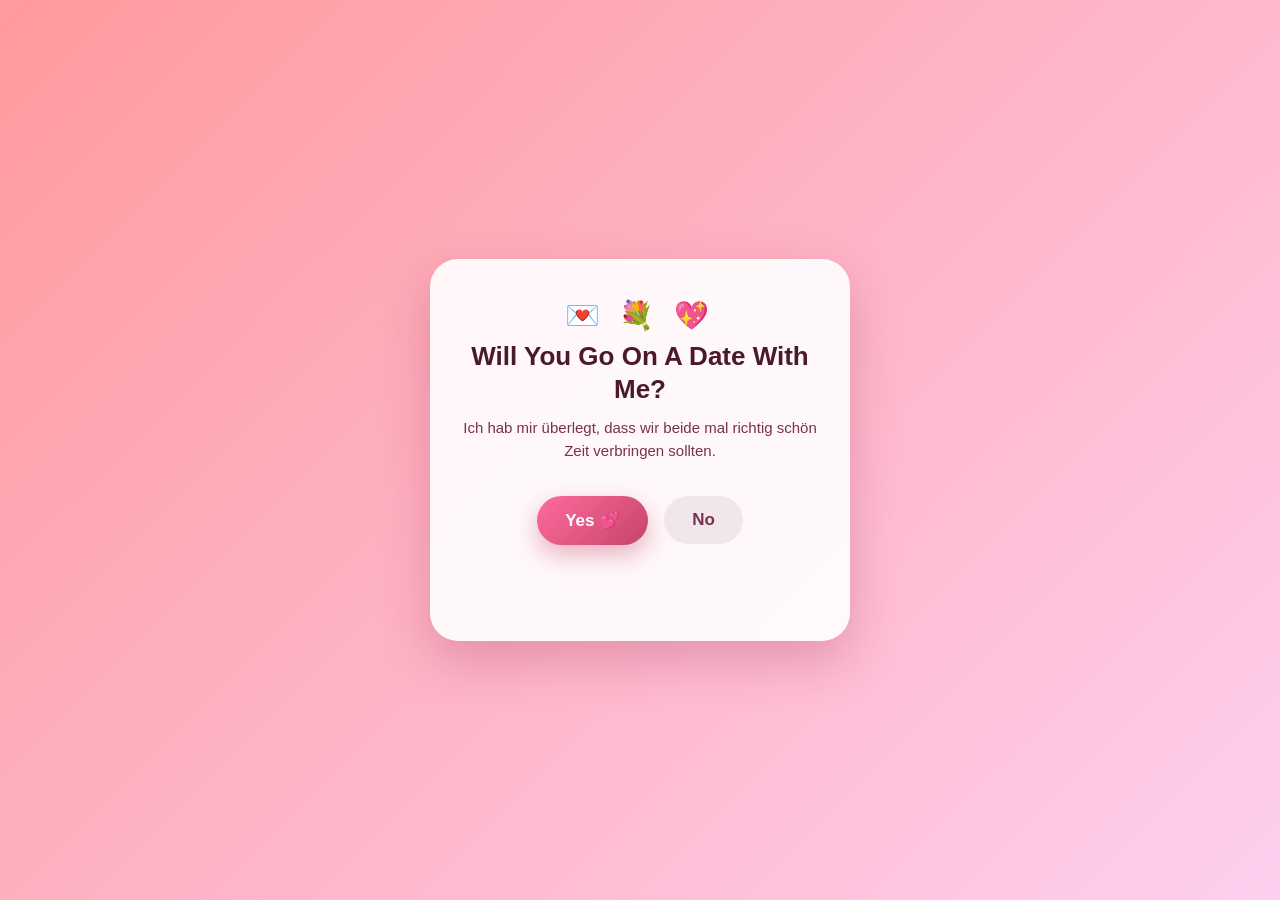
==== index.html @ 0aed86a1 "Add "Will You Go On A Date With Me?" landing page for eneselena.de Static HTML/CSS/JS page: dodging " ====
<!DOCTYPE html>
<html lang="de">
<head>
<meta charset="UTF-8" />
<meta name="viewport" content="width=device-width, initial-scale=1.0, maximum-scale=1, user-scalable=no" />
<title>Will You Go On A Date With Me?</title>
<meta name="description" content="Will you go on a date with me?" />
<link rel="icon" href="data:image/svg+xml,<svg xmlns=%22http://www.w3.org/2000/svg%22 viewBox=%220 0 100 100%22><text y=%22.9em%22 font-size=%2290%22>💌</text></svg>" />
<link rel="stylesheet" href="style.css" />
</head>
<body>
  <div class="hearts-bg" id="heartsBg" aria-hidden="true"></div>

  <main class="stage">
    <section id="askScreen" class="card" role="region" aria-label="Frage">
      <div class="emoji-row">💌 💐 💖</div>
      <h1>Will You Go On A Date With Me?</h1>
      <p id="subtext" class="subtext">Ich hab mir überlegt, dass wir beide mal richtig schön Zeit verbringen sollten.</p>

      <div class="button-row">
        <button id="yesBtn" class="btn btn-yes" type="button">Yes 💕</button>
        <button id="noBtn" class="btn btn-no" type="button">No</button>
      </div>

      <p id="counter" class="counter"></p>
    </section>

    <section id="yesScreen" class="card celebration hidden" role="region" aria-label="Antwort">
      <div class="emoji-row big">🎉 😍 🎉</div>
      <h1>Yesss! 💖</h1>
      <p class="subtext">Ich freu mich schon riesig auf unser Date! Ich melde mich mit den Details.</p>
      <div class="emoji-row">🥂 🌹 🍿 🎬 🍫</div>
    </section>
  </main>

  <canvas id="confetti" aria-hidden="true"></canvas>

  <script src="script.js"></script>
</body>
</html>
---- style.css ----
:root {
  --pink-1: #ff9a9e;
  --pink-2: #fecfef;
  --pink-3: #ff6b9d;
  --text-dark: #4a1a2c;
}

* {
  box-sizing: border-box;
}

html, body {
  height: 100%;
}

body {
  margin: 0;
  min-height: 100dvh;
  display: flex;
  align-items: center;
  justify-content: center;
  font-family: -apple-system, BlinkMacSystemFont, "Segoe UI", Roboto, Helvetica, Arial, sans-serif;
  background: linear-gradient(135deg, var(--pink-1), var(--pink-2) 50%, var(--pink-3));
  background-size: 200% 200%;
  animation: gradientShift 10s ease infinite;
  overflow: hidden;
  padding: 24px;
}

@keyframes gradientShift {
  0% { background-position: 0% 50%; }
  50% { background-position: 100% 50%; }
  100% { background-position: 0% 50%; }
}

.stage {
  position: relative;
  z-index: 2;
  width: 100%;
  display: flex;
  justify-content: center;
}

.card {
  background: rgba(255, 255, 255, 0.9);
  backdrop-filter: blur(6px);
  border-radius: 28px;
  padding: 40px 32px;
  max-width: 420px;
  width: 100%;
  text-align: center;
  box-shadow: 0 20px 50px rgba(150, 30, 70, 0.25);
  animation: pop-in 0.4s ease;
}

@keyframes pop-in {
  from { opacity: 0; transform: scale(0.9) translateY(10px); }
  to { opacity: 1; transform: scale(1) translateY(0); }
}

.card.hidden {
  display: none;
}

.emoji-row {
  font-size: 28px;
  margin-bottom: 8px;
  letter-spacing: 6px;
}

.emoji-row.big {
  font-size: 40px;
}

h1 {
  font-size: 26px;
  color: var(--text-dark);
  margin: 8px 0 12px;
  line-height: 1.25;
}

.subtext {
  color: #7a3050;
  font-size: 15px;
  margin: 0 0 28px;
  line-height: 1.5;
}

.button-row {
  position: relative;
  display: flex;
  gap: 16px;
  justify-content: center;
  align-items: center;
  min-height: 60px;
}

.btn {
  border: none;
  border-radius: 999px;
  padding: 14px 28px;
  font-size: 17px;
  font-weight: 600;
  cursor: pointer;
  transition: transform 0.15s ease, box-shadow 0.15s ease;
}

.btn-yes {
  background: linear-gradient(135deg, #ff6b9d, #c44569);
  color: #fff;
  box-shadow: 0 10px 24px rgba(196, 69, 105, 0.4);
}

.btn-yes:hover {
  transform: scale(1.06);
}

.btn-no {
  background: #f1e6ea;
  color: #7a3050;
  position: relative;
}

#noBtn.escaping {
  position: fixed;
}

.counter {
  min-height: 20px;
  font-size: 13px;
  color: #a45a75;
  margin-top: 18px;
}

.hearts-bg {
  position: fixed;
  inset: 0;
  z-index: 1;
  overflow: hidden;
  pointer-events: none;
}

.floating-heart {
  position: absolute;
  bottom: -40px;
  font-size: 20px;
  opacity: 0.8;
  animation: floatUp linear forwards;
}

@keyframes floatUp {
  to {
    transform: translateY(-110vh) rotate(20deg);
    opacity: 0;
  }
}

#confetti {
  position: fixed;
  inset: 0;
  z-index: 3;
  pointer-events: none;
}

@media (max-width: 420px) {
  .card {
    padding: 32px 22px;
  }
  h1 {
    font-size: 22px;
  }
  .btn {
    padding: 12px 22px;
    font-size: 16px;
  }
}
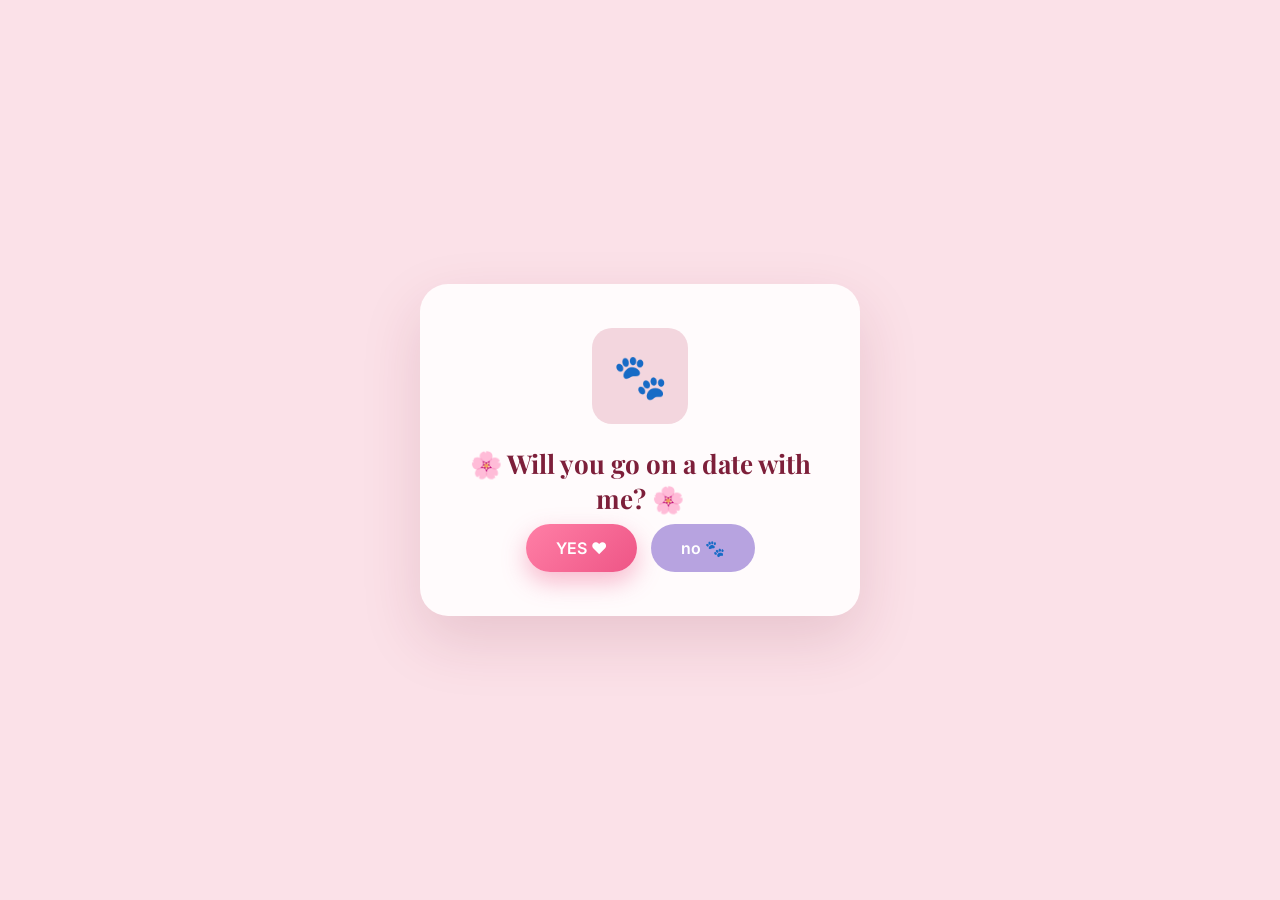
==== commit e71c6646: "Rebuild as multi-step date-proposal flow matching original screenshots Add /letter, /food, /date, /y" ====
--- a/index.html
+++ b/index.html
@@ -1,40 +1,48 @@
 <!DOCTYPE html>
-<html lang="de">
+<html lang="en">
 <head>
 <meta charset="UTF-8" />
-<meta name="viewport" content="width=device-width, initial-scale=1.0, maximum-scale=1, user-scalable=no" />
+<meta name="viewport" content="width=device-width, initial-scale=1.0" />
 <title>Will You Go On A Date With Me?</title>
-<meta name="description" content="Will you go on a date with me?" />
-<link rel="icon" href="data:image/svg+xml,<svg xmlns=%22http://www.w3.org/2000/svg%22 viewBox=%220 0 100 100%22><text y=%22.9em%22 font-size=%2290%22>💌</text></svg>" />
-<link rel="stylesheet" href="style.css" />
+<link rel="icon" href="data:image/svg+xml,<svg xmlns=%22http://www.w3.org/2000/svg%22 viewBox=%220 0 100 100%22><text y=%22.9em%22 font-size=%2290%22>🌸</text></svg>" />
+<link rel="stylesheet" href="/style.css" />
 </head>
 <body>
-  <div class="hearts-bg" id="heartsBg" aria-hidden="true"></div>
+  <div class="particles" id="particles" aria-hidden="true"></div>
 
-  <main class="stage">
-    <section id="askScreen" class="card" role="region" aria-label="Frage">
-      <div class="emoji-row">💌 💐 💖</div>
-      <h1>Will You Go On A Date With Me?</h1>
-      <p id="subtext" class="subtext">Ich hab mir überlegt, dass wir beide mal richtig schön Zeit verbringen sollten.</p>
+  <main class="card">
+    <div class="avatar" id="avatar">
+      <img src="/photo.jpg" alt="" onerror="this.style.display='none'; this.parentElement.classList.add('no-photo')" />
+      <span>🐾</span>
+    </div>
 
-      <div class="button-row">
-        <button id="yesBtn" class="btn btn-yes" type="button">Yes 💕</button>
-        <button id="noBtn" class="btn btn-no" type="button">No</button>
-      </div>
+    <h1>🌸 Will you go on a date with me? 🌸</h1>
 
-      <p id="counter" class="counter"></p>
-    </section>
-
-    <section id="yesScreen" class="card celebration hidden" role="region" aria-label="Antwort">
-      <div class="emoji-row big">🎉 😍 🎉</div>
-      <h1>Yesss! 💖</h1>
-      <p class="subtext">Ich freu mich schon riesig auf unser Date! Ich melde mich mit den Details.</p>
-      <div class="emoji-row">🥂 🌹 🍿 🎬 🍫</div>
-    </section>
+    <div class="button-row">
+      <a href="/letter" class="btn btn-yes">YES ♥</a>
+      <button id="noBtn" class="btn btn-no" type="button">no 🐾</button>
+    </div>
   </main>
 
-  <canvas id="confetti" aria-hidden="true"></canvas>
+  <script src="/script.js"></script>
+  <script>
+    spawnParticles("particles", "🌸", { interval: 900, minSize: 16, maxSize: 26, opacity: 0.55 });
 
-  <script src="script.js"></script>
+    const noBtn = document.getElementById("noBtn");
+    let dodges = 0;
+    function dodge() {
+      dodges += 1;
+      const rect = noBtn.getBoundingClientRect();
+      const margin = 16;
+      const maxX = window.innerWidth - rect.width - margin;
+      const maxY = window.innerHeight - rect.height - margin;
+      noBtn.style.position = "fixed";
+      noBtn.style.left = `${Math.max(margin, Math.random() * maxX)}px`;
+      noBtn.style.top = `${Math.max(margin, Math.random() * maxY)}px`;
+    }
+    noBtn.addEventListener("mouseenter", dodge);
+    noBtn.addEventListener("touchstart", (e) => { e.preventDefault(); dodge(); }, { passive: false });
+    noBtn.addEventListener("click", (e) => { e.preventDefault(); dodge(); });
+  </script>
 </body>
 </html>
--- a/style.css
+++ b/style.css
@@ -1,8 +1,14 @@
+@import url("https://fonts.googleapis.com/css2?family=Playfair+Display:ital,wght@0,600;0,700;1,500&family=Inter:wght@400;500;600;700&display=swap");
+
 :root {
-  --pink-1: #ff9a9e;
-  --pink-2: #fecfef;
-  --pink-3: #ff6b9d;
-  --text-dark: #4a1a2c;
+  --bg-pink: #fbe1e8;
+  --card-bg: #fffbfc;
+  --heading: #7d1f3a;
+  --text-muted: #9a6b78;
+  --yes-pink-1: #ff7fa6;
+  --yes-pink-2: #ee5586;
+  --no-purple: #b7a3e0;
+  --accent-border: #ee5586;
 }
 
 * {
@@ -19,158 +25,270 @@
   display: flex;
   align-items: center;
   justify-content: center;
-  font-family: -apple-system, BlinkMacSystemFont, "Segoe UI", Roboto, Helvetica, Arial, sans-serif;
-  background: linear-gradient(135deg, var(--pink-1), var(--pink-2) 50%, var(--pink-3));
-  background-size: 200% 200%;
-  animation: gradientShift 10s ease infinite;
+  font-family: "Inter", -apple-system, BlinkMacSystemFont, "Segoe UI", sans-serif;
+  background: var(--bg-pink);
+  overflow-x: hidden;
+  padding: 32px 20px;
+  position: relative;
+}
+
+.particles {
+  position: fixed;
+  inset: 0;
+  z-index: 0;
   overflow: hidden;
-  padding: 24px;
-}
-
-@keyframes gradientShift {
-  0% { background-position: 0% 50%; }
-  50% { background-position: 100% 50%; }
-  100% { background-position: 0% 50%; }
-}
-
-.stage {
+  pointer-events: none;
+}
+
+.particle {
+  position: absolute;
+  bottom: -40px;
+  animation: floatUp linear forwards;
+}
+
+@keyframes floatUp {
+  to {
+    transform: translateY(-115vh) rotate(15deg);
+    opacity: 0;
+  }
+}
+
+.card {
   position: relative;
-  z-index: 2;
-  width: 100%;
+  z-index: 1;
+  background: var(--card-bg);
+  border-radius: 28px;
+  padding: 44px 36px;
+  max-width: 440px;
+  width: 100%;
+  text-align: center;
+  box-shadow: 0 24px 60px rgba(125, 31, 58, 0.15);
+  animation: pop-in 0.35s ease;
+}
+
+@keyframes pop-in {
+  from { opacity: 0; transform: scale(0.94) translateY(8px); }
+  to { opacity: 1; transform: scale(1) translateY(0); }
+}
+
+.avatar {
+  width: 96px;
+  height: 96px;
+  border-radius: 20px;
+  margin: 0 auto 22px;
+  overflow: hidden;
   display: flex;
+  align-items: center;
   justify-content: center;
-}
-
-.card {
-  background: rgba(255, 255, 255, 0.9);
-  backdrop-filter: blur(6px);
-  border-radius: 28px;
-  padding: 40px 32px;
-  max-width: 420px;
-  width: 100%;
-  text-align: center;
-  box-shadow: 0 20px 50px rgba(150, 30, 70, 0.25);
-  animation: pop-in 0.4s ease;
-}
-
-@keyframes pop-in {
-  from { opacity: 0; transform: scale(0.9) translateY(10px); }
-  to { opacity: 1; transform: scale(1) translateY(0); }
-}
-
-.card.hidden {
+  background: #f3d6de;
+  font-size: 44px;
+}
+
+.avatar img {
+  width: 100%;
+  height: 100%;
+  object-fit: cover;
+  display: block;
+}
+
+.avatar.no-photo img {
   display: none;
 }
 
-.emoji-row {
-  font-size: 28px;
-  margin-bottom: 8px;
-  letter-spacing: 6px;
-}
-
-.emoji-row.big {
-  font-size: 40px;
+.avatar span {
+  display: none;
+}
+
+.avatar.no-photo span {
+  display: block;
 }
 
 h1 {
+  font-family: "Playfair Display", Georgia, "Times New Roman", serif;
+  font-weight: 700;
   font-size: 26px;
-  color: var(--text-dark);
-  margin: 8px 0 12px;
-  line-height: 1.25;
-}
-
-.subtext {
-  color: #7a3050;
-  font-size: 15px;
-  margin: 0 0 28px;
+  color: var(--heading);
+  margin: 0 0 8px;
+  line-height: 1.35;
+}
+
+.ps-text {
+  font-family: "Playfair Display", Georgia, serif;
+  font-style: italic;
+  font-weight: 500;
+  color: var(--text-muted);
+  font-size: 14.5px;
   line-height: 1.5;
+  margin: 14px 0 20px;
+}
+
+.subtitle {
+  color: var(--text-muted);
+  font-size: 14px;
+  margin: 0 0 24px;
+}
+
+.hearts-row {
+  font-size: 16px;
+  letter-spacing: 8px;
+  margin-bottom: 22px;
+  color: var(--yes-pink-2);
 }
 
 .button-row {
-  position: relative;
   display: flex;
-  gap: 16px;
+  gap: 14px;
   justify-content: center;
   align-items: center;
-  min-height: 60px;
+  flex-wrap: wrap;
 }
 
 .btn {
   border: none;
   border-radius: 999px;
-  padding: 14px 28px;
-  font-size: 17px;
+  padding: 14px 30px;
+  font-size: 16px;
   font-weight: 600;
+  font-family: inherit;
   cursor: pointer;
-  transition: transform 0.15s ease, box-shadow 0.15s ease;
+  transition: transform 0.15s ease, box-shadow 0.15s ease, opacity 0.15s ease;
+  text-decoration: none;
+  display: inline-block;
+}
+
+.btn:active {
+  transform: scale(0.97);
 }
 
 .btn-yes {
-  background: linear-gradient(135deg, #ff6b9d, #c44569);
+  background: linear-gradient(135deg, var(--yes-pink-1), var(--yes-pink-2));
   color: #fff;
-  box-shadow: 0 10px 24px rgba(196, 69, 105, 0.4);
+  box-shadow: 0 10px 24px rgba(238, 85, 134, 0.4);
 }
 
 .btn-yes:hover {
-  transform: scale(1.06);
+  transform: scale(1.05);
 }
 
 .btn-no {
-  background: #f1e6ea;
-  color: #7a3050;
-  position: relative;
-}
-
-#noBtn.escaping {
-  position: fixed;
-}
-
-.counter {
-  min-height: 20px;
+  background: var(--no-purple);
+  color: #fff;
+}
+
+.btn-no:hover {
+  transform: scale(1.05);
+}
+
+.btn-block {
+  display: block;
+  width: 100%;
+  margin-top: 4px;
+}
+
+.btn[disabled] {
+  opacity: 0.45;
+  cursor: not-allowed;
+  transform: none !important;
+}
+
+/* food grid */
+.food-grid {
+  display: grid;
+  grid-template-columns: repeat(3, 1fr);
+  gap: 12px;
+  margin-bottom: 26px;
+}
+
+.food-option {
+  background: #f7eef0;
+  border: 2px solid transparent;
+  border-radius: 16px;
+  padding: 18px 8px 14px;
+  cursor: pointer;
+  font-family: inherit;
+  transition: transform 0.15s ease, border-color 0.15s ease, background 0.15s ease;
+}
+
+.food-option:hover {
+  transform: translateY(-2px);
+}
+
+.food-option.selected {
+  border-color: var(--accent-border);
+  background: #fdeaf0;
+}
+
+.food-emoji {
+  font-size: 30px;
+  display: block;
+  margin-bottom: 8px;
+}
+
+.food-label {
   font-size: 13px;
-  color: #a45a75;
-  margin-top: 18px;
-}
-
-.hearts-bg {
-  position: fixed;
-  inset: 0;
-  z-index: 1;
-  overflow: hidden;
-  pointer-events: none;
-}
-
-.floating-heart {
-  position: absolute;
-  bottom: -40px;
-  font-size: 20px;
-  opacity: 0.8;
-  animation: floatUp linear forwards;
-}
-
-@keyframes floatUp {
-  to {
-    transform: translateY(-110vh) rotate(20deg);
-    opacity: 0;
-  }
-}
-
-#confetti {
-  position: fixed;
-  inset: 0;
-  z-index: 3;
-  pointer-events: none;
+  color: #5a3a42;
+  font-weight: 500;
+}
+
+/* date/time form */
+.field {
+  text-align: left;
+  margin-bottom: 18px;
+}
+
+.field label {
+  display: block;
+  font-size: 13.5px;
+  font-weight: 600;
+  color: var(--heading);
+  margin-bottom: 6px;
+}
+
+.field input,
+.field select {
+  width: 100%;
+  padding: 12px 14px;
+  border-radius: 12px;
+  border: 1.5px solid #ecc9d3;
+  font-size: 15px;
+  font-family: inherit;
+  color: #5a3a42;
+  background: #fff;
+}
+
+.field input:focus,
+.field select:focus {
+  outline: none;
+  border-color: var(--accent-border);
+}
+
+.icon-row {
+  font-size: 30px;
+  margin-bottom: 6px;
+}
+
+.summary {
+  background: #f7eef0;
+  border-radius: 14px;
+  padding: 14px 16px;
+  font-size: 14px;
+  color: #5a3a42;
+  margin-bottom: 22px;
+  text-align: left;
+}
+
+.summary strong {
+  color: var(--heading);
 }
 
 @media (max-width: 420px) {
   .card {
-    padding: 32px 22px;
+    padding: 34px 22px;
   }
   h1 {
     font-size: 22px;
   }
-  .btn {
-    padding: 12px 22px;
-    font-size: 16px;
-  }
-}
+  .food-grid {
+    gap: 10px;
+  }
+}
